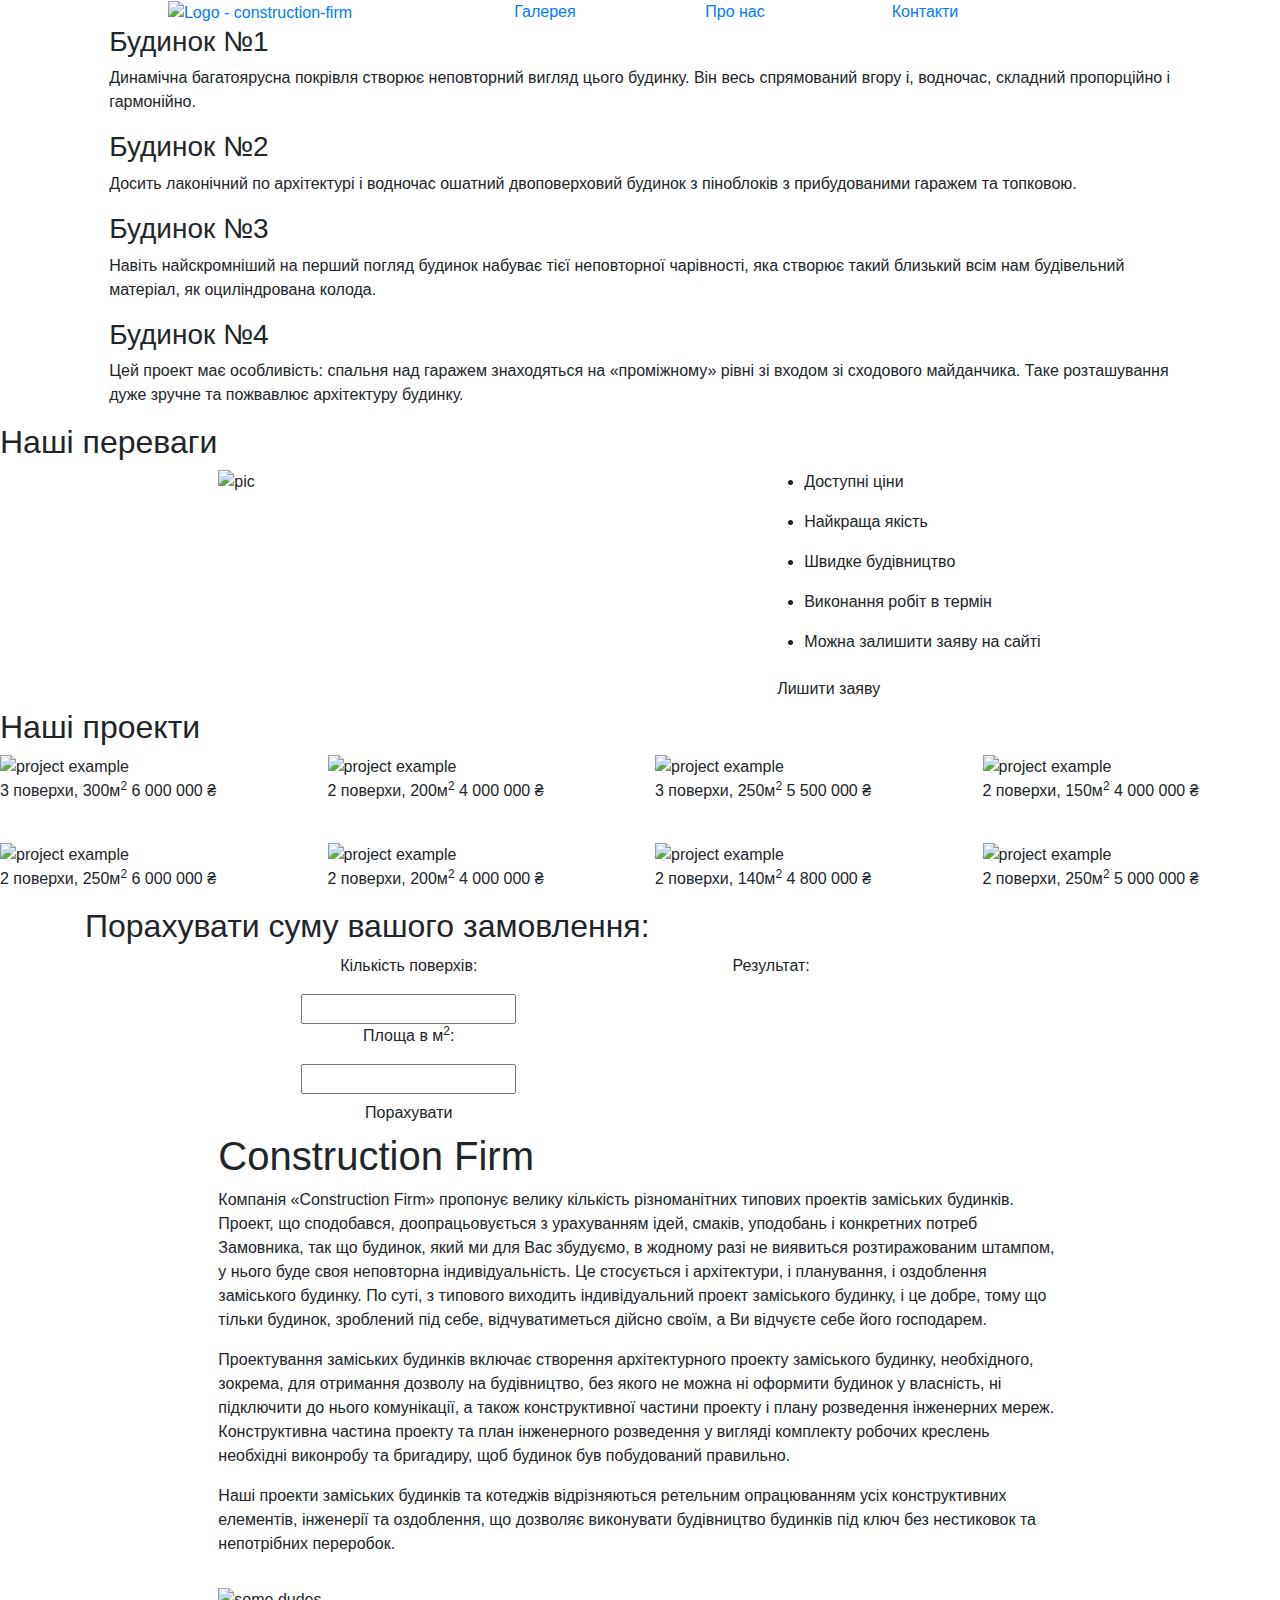
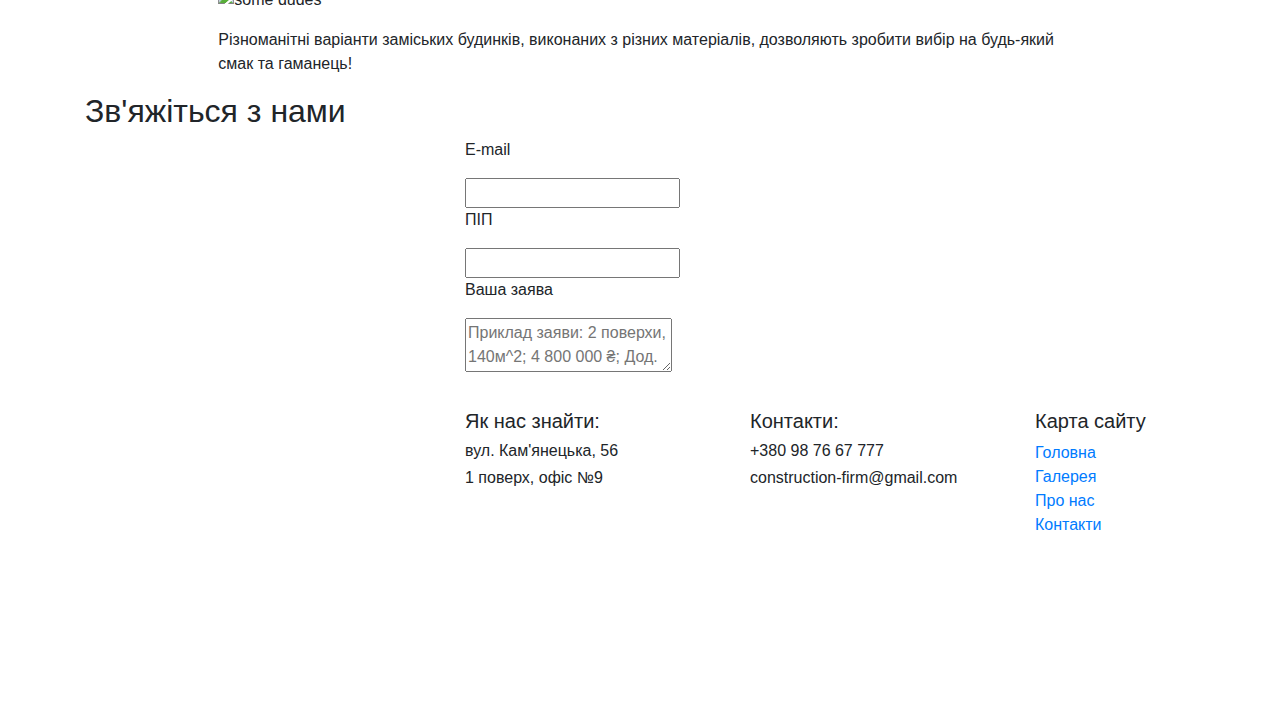
==== index.html @ 976729af "Add files via upload" ====
<!DOCTYPE html>
<html lang="ru">
<head> 
	<meta charset="UTF-8">
	<meta name="viewport" content="width=device-width, initial-scale=1">
	<meta name="description" content="Будівельна фірма «Construction firm» надає будівельні послуги у Києві. Гарантуємо доступні ціни, кращу якість, швидкість будівництва та виконання робіт точно вчасно. Залишіть заявку прямо на сайті!">
  	<meta name="keywords" content="Будівництво Києва, Будівельна фірма, Доступні ціни, Найкраща якість, Швидке будівництво, Виконання робіт точно в строк, можна залишити заявку прямо на сайті">
	<title>Будівельна фірма | Головна</title>
	<link rel="stylesheet" href="https://stackpath.bootstrapcdn.com/bootstrap/4.3.1/css/bootstrap.min.css" integrity="sha384-ggOyR0iXCbMQv3Xipma34MD+dH/1fQ784/j6cY/iJTQUOhcWr7x9JvoRxT2MZw1T" crossorigin="anonymous">
	<link rel="stylesheet" href="css/style.css">
</head>

<body>
	<header>
		<div class="container">
			<div class="row text-center">
					<div class="col-md-4">
						<a class="menu" href="index.html"><img src="img/logo.png" alt="Logo - construction-firm"></a>
					</div>
					<div class="col-md-2">
						<a class="menu" href="#galery">Галерея</a>
					</div>
					<div class="col-md-2">
						<a class="menu" href="#about-us">Про нас</a>
					</div>
					<div class="col-md-2">
						<a class="menu" href="#footer">Контакти</a>
					</div>
			</div>
		</div>
	</header>

	<section id="slider-houses">
		<div class="row">
			<div class="col-md-10 offset-md-1">
				
				<div class="wrap">
				  <div id="arrow-left" class="arrow"></div>
				  
				  <div id="slider">
				    
				    <div class="slide slide1">
				      <div class="slide-content">
				      	<div>					        
				      		<h3>Будинок №1</h3>
				        	<p>Динамічна багатоярусна покрівля створює неповторний вигляд цього будинку. Він весь спрямований вгору і, водночас, складний пропорційно і гармонійно.</p>
				        </div>
				      </div>
				    </div>
				    <div class="slide slide2">
				      <div class="slide-content">
				       <div>					        
				      		<h3>Будинок №2</h3>
				        	<p>Досить лаконічний по архітектурі і водночас ошатний двоповерховий будинок з піноблоків з прибудованими гаражем та топковою.</p>
				        </div>
				      </div>
				    </div>
				    <div class="slide slide3">
				      <div class="slide-content">
				        <div>					        
				      		<h3>Будинок №3</h3>
				        	<p>Навіть найскромніший на перший погляд будинок набуває тієї неповторної чарівності, яка створює такий близький всім нам будівельний матеріал, як оциліндрована колода.</p>
				        </div>
				      </div>
				    </div>
				    <div class="slide slide4">
				      <div class="slide-content">
				        <div>					        
				      		<h3>Будинок №4</h3>
				        	<p>Цей проект має особливість: спальня над гаражем знаходяться на «проміжному» рівні зі входом зі сходового майданчика. Таке розташування дуже зручне та пожвавлює архітектуру будинку.</p>
				        </div>
				      </div>
				    </div>
				  </div>
				  
				  <div id="arrow-right" class="arrow"></div> 
				</div>

			</div>
		</div>
	</section>

	<section id="pros"> 
		<h2>Наші переваги</h2>
		<div class="continer"> 
			<div class="row">
			
				<div class="col-md-5 offset-md-2">
					<div><img class="img-fluid" id="pros-pic" src="img/house.png" alt="pic"></div>
					
				</div>

				<div class="col-md-5">
					
					<ul>
						<li>
							<p>Доступні ціни</p>
						</li>
						<li>
							<p>Найкраща якість</p>
						</li>
						<li>
							<p>Швидке будівництво</p>
						</li>
						<li>
							<p>Виконання робіт в термін</p>
						</li>
						<li>
							<p>Можна залишити заяву на сайті</p>
						</li>
					</ul>

					<a class="btn submit" href="#contacts-section">Лишити заяву</a>

			

				</div>
			</div>
		</div>
	</section>

	<div id="galery" class="continer"> 
		<h2>Наші проекти</h2>
		<div class="row">
			
			<div class="col-md-3">
				<img class="img-fluid" src="img/model1.jpg" alt="project example">
				<p class="overlay">3 поверхи, 300м<sup>2</sup>  6 000 000 ₴</p>
			</div>
			<div class="col-md-3">
				<img class="img-fluid" src="img/model2.jpg" alt="project example">
				<p class="overlay">2 поверхи, 200м<sup>2</sup> 4 000 000 ₴</p>
			</div>
			<div class="col-md-3">
				<img class="img-fluid" src="img/model3.jpg" alt="project example">
				<p class="overlay">3 поверхи, 250м<sup>2</sup> 5 500 000 ₴</p>
			</div>
			<div class="col-md-3">
				<img class="img-fluid" src="img/model4.jpg" alt="project example">
				<p class="overlay">2 поверхи, 150м<sup>2</sup> 4 000 000 ₴</p>
			</div>
		</div><br>
		<div class="row">
			<div class="col-md-3">
				<img class="img-fluid" src="img/model5.jpg" alt="project example">
				<p class="overlay">2 поверхи, 250м<sup>2</sup> 6 000 000 ₴</p>
			</div>
			<div class="col-md-3">
				<img class="img-fluid" src="img/model6.jpg" alt="project example">
				<p class="overlay">2 поверхи, 200м<sup>2</sup> 4 000 000 ₴</p>
			</div>
			<div class="col-md-3">
				<img class="img-fluid" src="img/model7.jpg" alt="project example">
				<p class="overlay">2 поверхи, 140м<sup>2</sup> 4 800 000 ₴</p>
			</div>
			<div class="col-md-3">
				<img class="img-fluid" src="img/model8.jpg" alt="project example">
				<p class="overlay">2 поверхи, 250м<sup>2</sup> 5 000 000 ₴</p>
			</div>
		</div>
	</div>

	<section id="count-bar">
		<div class="container">
			<h2>Порахувати суму вашого замовлення: </h2>
			<div class="row no-gutters">
				<div class="col-md-7">
					<div class="text-center">
						<div class="bar">
							<p>Кількість поверхів: </p>
							<input id="floors" type="number"/>
						</div>
						<div class="bar">
							<p>Площа в м<sup>2</sup>:</p>
							<input id="area" type="number"/><br>
						</div>
						<div class="text-center bar">
							<button id="count" class="btn submit">Порахувати</button>
						</div>
					</div>
				</div>
				<div class="col-md-3">
									
					<div class="bar output">
						<p>Результат:</p>
						<h1 id="output"></h1>
					</div>
				</div>
			</div>
		</div>
	</section>

	<article id="about-us" class="row">
		<div class="col-md-8 offset-md-2 col-10 offset-1">
			<h1>Construction Firm</h1>
			<p>Компанія «Construction Firm» пропонує велику кількість різноманітних типових проектів заміських будинків. Проект, що сподобався, доопрацьовується з урахуванням ідей, смаків, уподобань і конкретних потреб Замовника, так що будинок, який ми для Вас збудуємо, в жодному разі не виявиться розтиражованим штампом, у нього буде своя неповторна індивідуальність. Це стосується і архітектури, і планування, і оздоблення заміського будинку. По суті, з типового виходить індивідуальний проект заміського будинку, і це добре, тому що тільки будинок, зроблений під себе, відчуватиметься дійсно своїм, а Ви відчуєте себе його господарем. </p>
			<p>Проектування заміських будинків включає створення архітектурного проекту заміського будинку, необхідного, зокрема, для отримання дозволу на будівництво, без якого не можна ні оформити будинок у власність, ні підключити до нього комунікації, а також конструктивної частини проекту і плану розведення інженерних мереж. Конструктивна частина проекту та план інженерного розведення у вигляді комплекту робочих креслень необхідні виконробу та бригадиру, щоб будинок був побудований правильно. </p>
			<p>Наші проекти заміських будинків та котеджів відрізняються ретельним опрацюванням усіх конструктивних елементів, інженерії та оздоблення, що дозволяє виконувати будівництво будинків під ключ без нестиковок та непотрібних переробок. </p>
			<img class="img-fluid my-3" src="img/dudes.jpg" alt="some dudes">
			<p>Різноманітні варіанти заміських будинків, виконаних з різних матеріалів, дозволяють зробити вибір на будь-який смак та гаманець!</p>
		</div>
	</article>

	<section id="contacts-section" >
		<div class="container"> 
			<h2>Зв'яжіться з нами</h2>
			<div class="row"> 

				<div class="col-md-4 col-12 offset-lg-4">

					<form action="thanks.html" method="POST">
					  <p>E-mail</p>
					  <input name="email" type="text" />
					  <br />  <p>ПІП</p>
					  <input name="name" type="text" />
					  <br /> <p>Ваша заява</p>
					  <textarea name="message" placeholder="Приклад заяви: 2 поверхи, 140м^2; 4 800 000 ₴; Дод. бажання" ></textarea>
					  <br />
					  <button type="submit" value="Лишити заяву" class="btn submit mt-3" />
					 </form>
					
				</div>
				
			</div>
		</div>
	</section>

	<footer id="footer">
		<div class="container">
			<div class="row">
				<div class="col-sm-4">
					<iframe title="map" src="https://www.google.com/maps/embed?pb=!1m14!1m12!1m3!1d1673.215267161847!2d49.28879839785484!3d53.53156431086104!2m3!1f0!2f0!3f0!3m2!1i1024!2i768!4f13.1!5e0!3m2!1sru!2sru!4v1538807058825" width="300" height="300" style="border:0" allowfullscreen></iframe>
				</div>

				<div class="col-sm-3 ">
					<h5>Як нас знайти:</h5>
					<h6>вул. Кам'янецька, 56</h6>
					<h6>1 поверх, офіс №9</h6><br> 

				</div>
				<div class="col-sm-3">
					<h5>Контакти:</h5>
					<h6>+380 98 76 67 777</h6>
					<h6>construction-firm@gmail.com</h6>
				</div>
				<div class="col-sm-2">
					<h5>Карта сайту</h5>
					<a class="site-map"	href="index.html">Головна</a><br>
					<a class="site-map"	href="#galery">Галерея</a><br>
					<a class="site-map"	href="#about-us">Про нас</a><br>
					<a class="site-map"	href="#footer">Контакти</a>
					
				</div>
			</div>
		</div>

	</footer>	

	<script src="https://stackpath.bootstrapcdn.com/bootstrap/4.3.1/js/bootstrap.min.js" integrity="sha384-JjSmVgyd0p3pXB1rRibZUAYoIIy6OrQ6VrjIEaFf/nJGzIxFDsf4x0xIM+B07jRM" crossorigin="anonymous"></script>
	<script src="js/script.js"></script>
	<script src="https://code.jquery.com/jquery-3.3.1.slim.min.js" integrity="sha384-q8i/X+965DzO0rT7abK41JStQIAqVgRVzpbzo5smXKp4YfRvH+8abtTE1Pi6jizo" crossorigin="anonymous"></script>
	<script src="https://cdnjs.cloudflare.com/ajax/libs/popper.js/1.14.7/umd/popper.min.js" integrity="sha384-UO2eT0CpHqdSJQ6hJty5KVphtPhzWj9WO1clHTMGa3JDZwrnQq4sF86dIHNDz0W1" crossorigin="anonymous"></script>

</body>
</html>
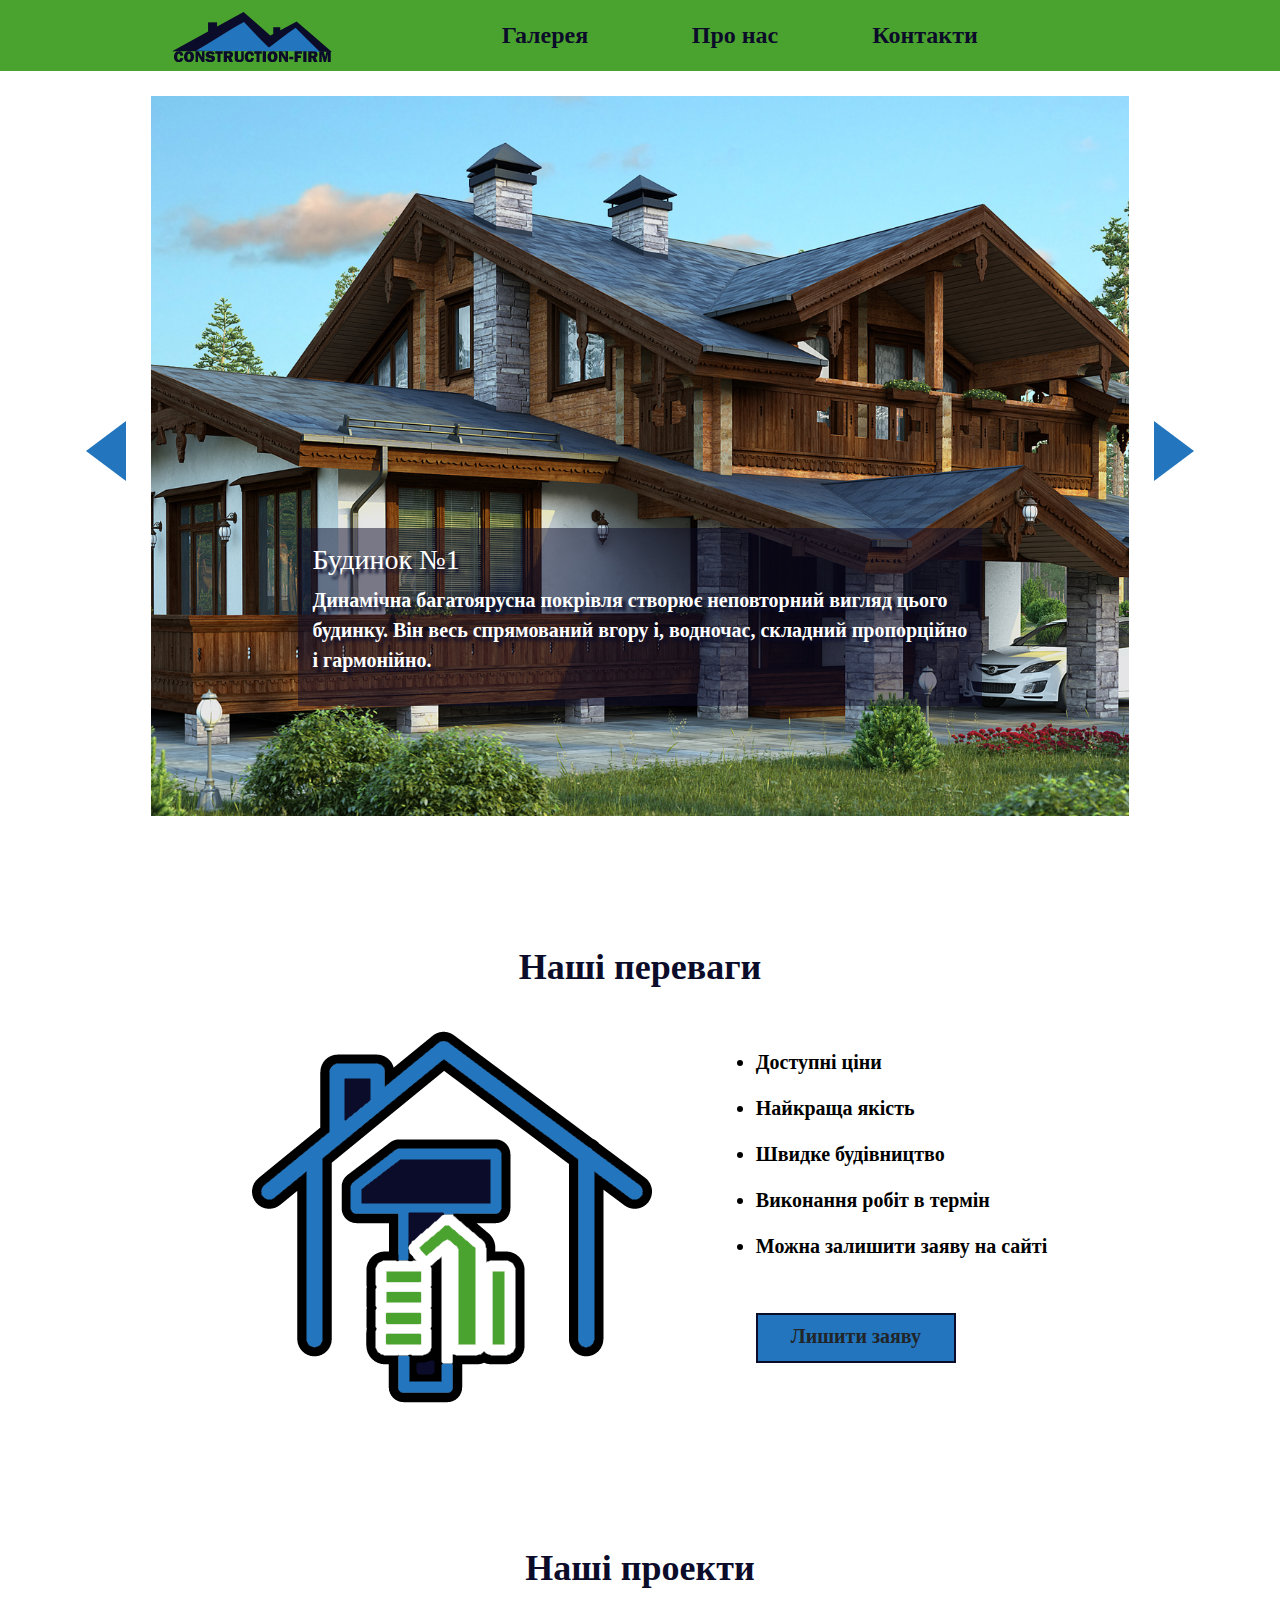
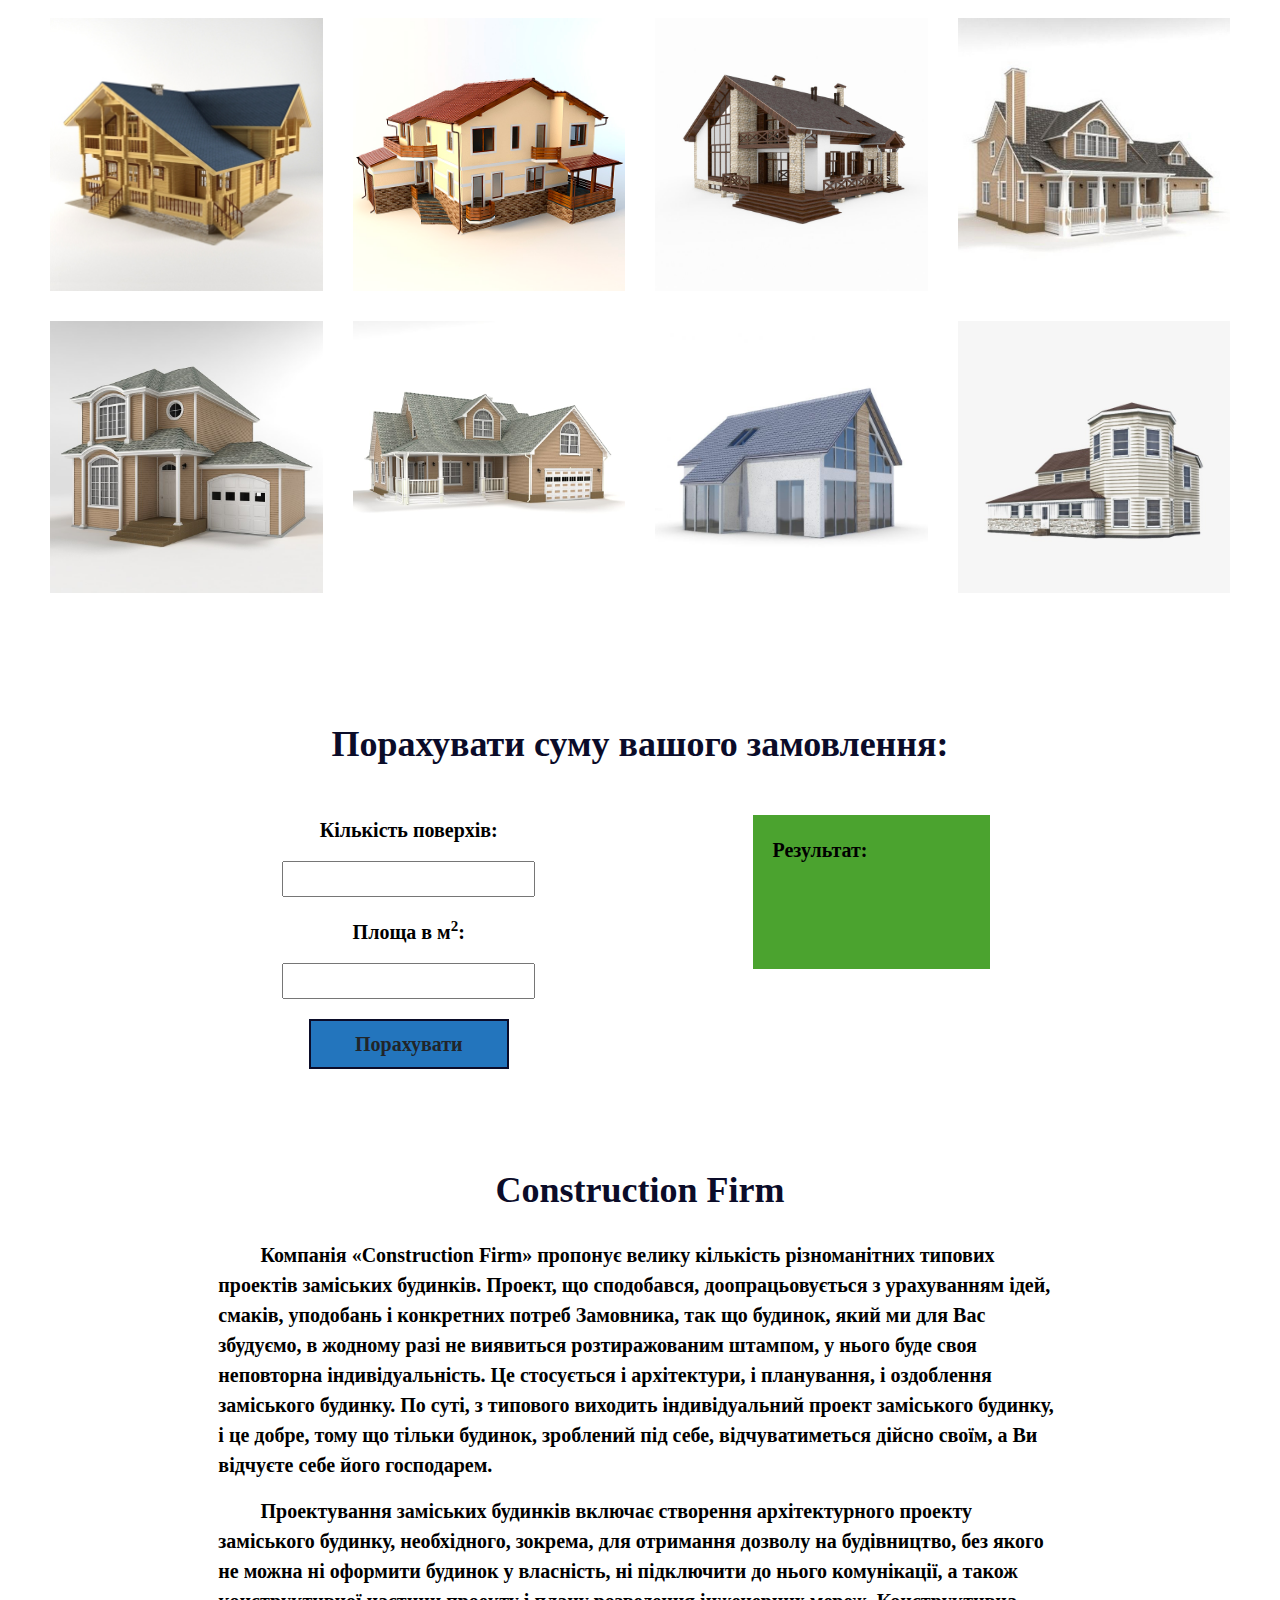
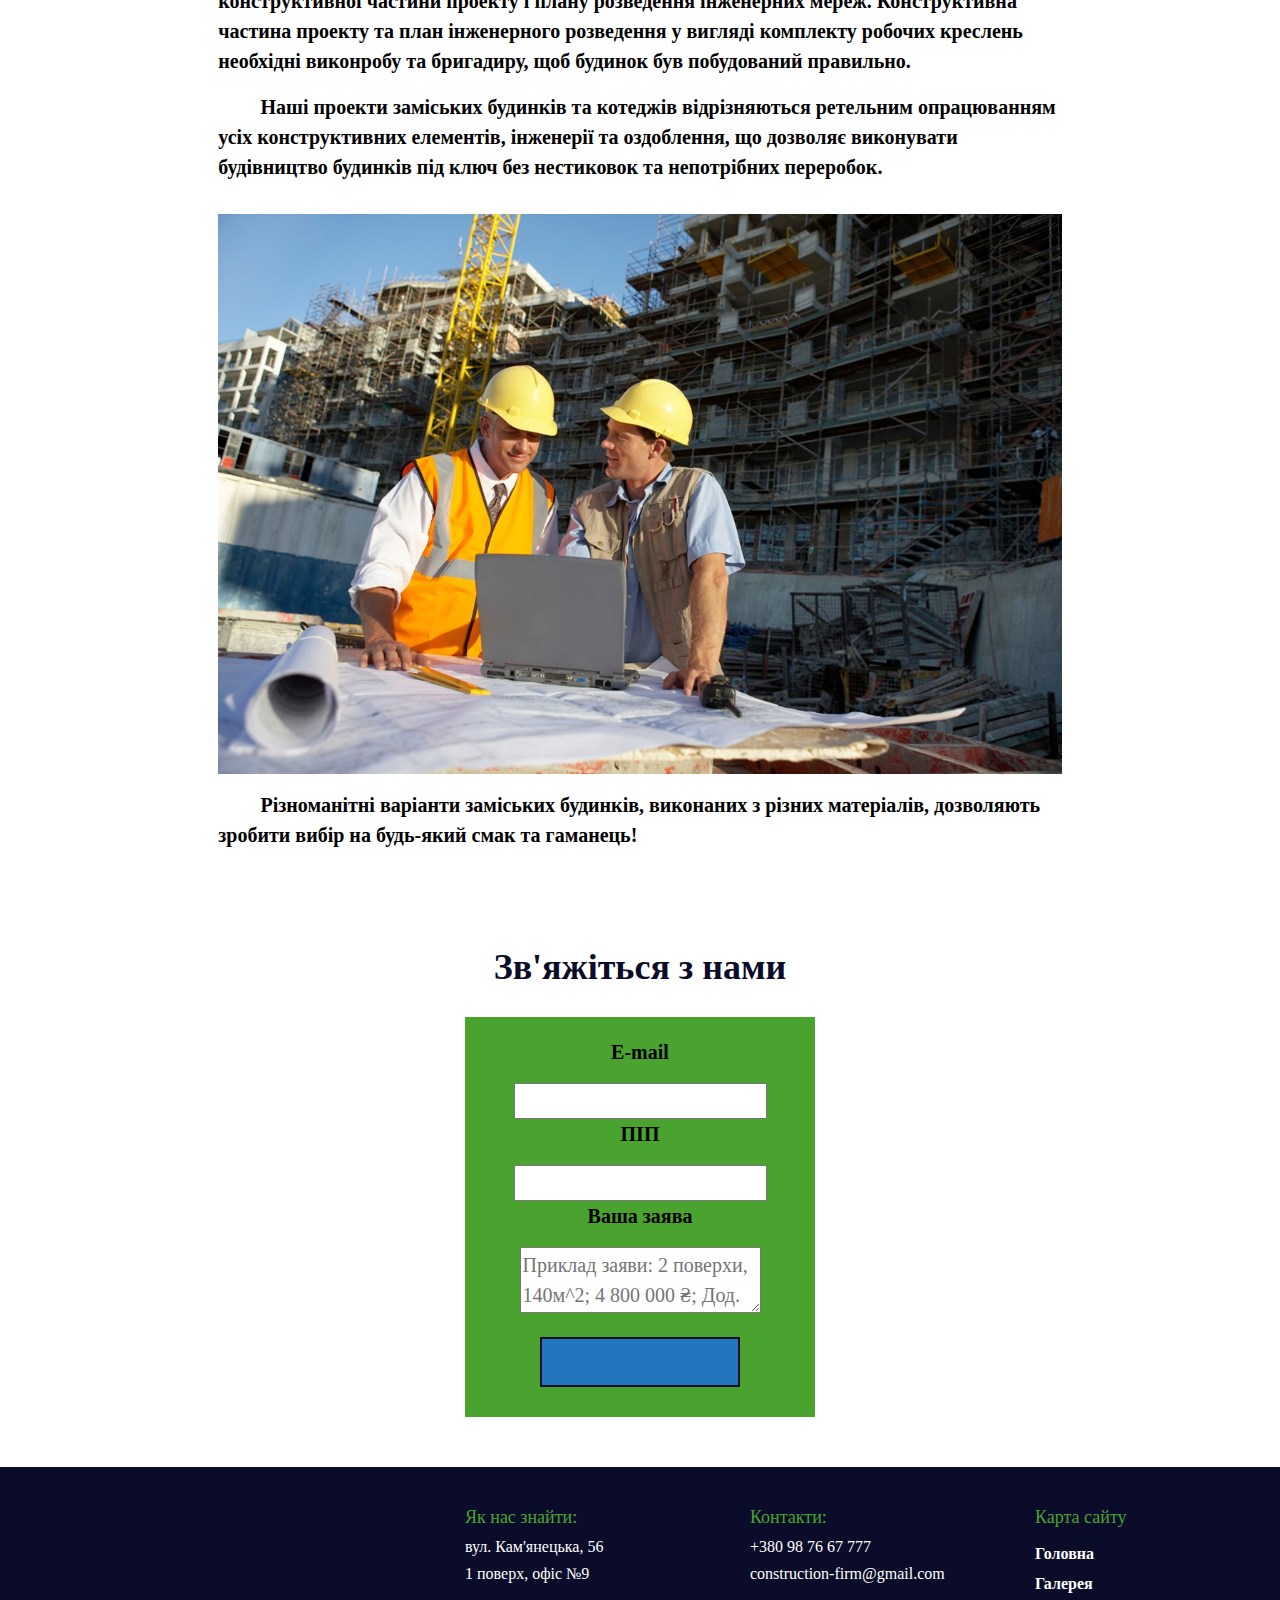
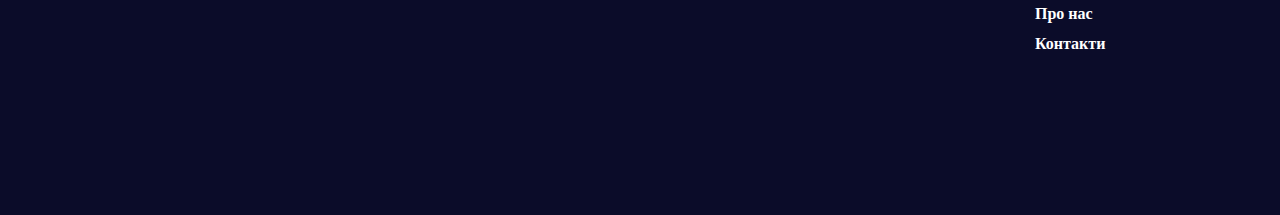
==== commit 82c68c63: "Add files via upload" ====
--- a/index.html
+++ b/index.html
@@ -208,7 +208,7 @@
 
 				<div class="col-md-4 col-12 offset-lg-4">
 
-					<form action="thanks.html" method="POST">
+					<form action="mail.php" method="POST">
 					  <p>E-mail</p>
 					  <input name="email" type="text" />
 					  <br />  <p>ПІП</p>
--- a/css/style.css
+++ b/css/style.css
@@ -0,0 +1,221 @@
+/* General things */
+header{
+	background-color: #4ba32f;
+	line-height: 70px;
+}
+a{
+	color: #0b0c29;
+	font-family: Segoe UI;
+	font-size: 24px;
+	font-weight: bold;
+}
+h1, h2{
+	text-align: center;
+	color: #0b0c29;
+	font-family: Segoe UI;
+	font-size: 36px;
+	font-weight: bold;
+	padding-bottom: 20px;
+	padding-top: 30px;
+}
+
+body{
+	color: #000000;
+	font-family: Trebuchet MS;
+	font-size: 20px;
+	font-weight: bold;
+	overflow-x: hidden;
+}
+h5{
+	color: #4BA32F;
+	font-family: Segoe UI;
+	font-size: 18px;
+}
+.site-map, h6{
+	color: #fff;
+	font-family: Trebuchet MS;
+	font-size: 16px;
+}
+footer{
+	background-color: #0b0c29;
+	padding-top: 40px;
+}
+section{
+	padding: 50px;
+}
+article {
+	margin: 0 15%; 
+}
+article p {
+	text-indent: 5%;
+}
+/* Main page */
+
+#contacts-section{
+	text-align: center;
+}
+ul{
+	padding-top: 30px;
+	padding-left: 0px;
+	padding-bottom: 20px;
+}
+
+#pros-pic{
+	text-align: right;
+}
+
+
+form{
+	background-color: #4ba32f;
+	text-align: center;
+	height: 400px;
+	padding: 20px;
+}
+.submit {
+	height: 50px;
+	width: 200px;
+	background-color: #2375bd;
+	border: solid 2px #0b0c29;
+	border-radius: 0;
+}
+.submit:hover{
+	-webkit-box-shadow: 5px 5px 5px 3px rgba(0,0,0,0.75);
+	-moz-box-shadow: 5px 5px 5px 3px rgba(0,0,0,0.75);
+	box-shadow: 5px 5px 5px 3px rgba(0,0,0,0.75);
+	cursor: pointer;
+}
+.btn {
+	font-size: 20px;
+	font-weight: bold;
+	font-family: Trebuchet MS;
+}
+.btn:hover{
+	-webkit-box-shadow: 5px 5px 5px 3px rgba(0,0,0,0.75);
+	-moz-box-shadow: 5px 5px 5px 3px rgba(0,0,0,0.75);
+	box-shadow: 5px 5px 5px 3px rgba(0,0,0,0.75);
+	cursor: pointer;
+}
+img#galery{
+	height: 200px;
+	width: 200px;
+	display: inline;
+	position: relative;
+}
+#galery{
+	margin: 50px;
+}
+.overlay{
+	opacity: 0;
+	position: absolute;
+	top: 0;
+	left: 16px;
+	width: 90%;
+	height: 100%;
+	background-color: rgba(11, 12, 41, 0.7);
+	text-align: center;
+	display: -webkit-flex;
+	display: -moz-flex;
+	display: flex;
+	justify-content: center;
+	align-items: center;
+	-webkit-justify-content: center;
+	-webkit-align-items: center; 
+	color: #fff;
+}
+.overlay:hover{
+	opacity: 1;
+}
+p.overlay{
+	white-space: pre;
+}
+
+.bar{
+	margin: 20px;
+}
+
+.output{
+	background-color: #4ba32f;
+	padding: 20px 20px 30px 20px;
+}
+
+/*slider*/
+body, #slider, .wrap, .slide-content {
+  margin: 0;
+  padding: 0;
+  height: 80vh;
+  width: 100%;
+}
+
+.wrap {
+  position: relative;
+}
+.slide-content > div {
+	position: relative;
+	top: 60%;
+	background: rgba(11, 12, 42, 0.5);
+	margin: 0 15%;
+	padding: 15px;
+	color: #fff !important;
+	text-shadow: 4px 4px 3px rgba(11, 12, 42, 1);
+}
+.slide {
+  background-size: cover;
+  background-position: center;
+  background-repeat: no-repeat;
+  height:100%;
+  width:100%;
+}
+.slide1 {
+  display: block;
+  background-image:url(../img/brown-house.jpg);
+}
+.slide2 {
+  display: none;
+  background-image:url(../img/grey-house.jpg);}
+.slide3 {
+  display: none;
+  background-image:url(../img/orange-house.jpg);
+}
+.slide4 {
+  display: none;
+  background-image:url(../img/yellow-house.jpg);
+}
+.arrow {
+  position: absolute;
+  top: 50%;
+  margin-top: -35px;
+  width:0;
+  height: 0;
+  border-style: solid;
+}
+#arrow-left {
+  border-width: 30px 40px 30px 0;
+  border-color: transparent #2375bd transparent transparent;
+  left: -100px;
+  margin-left: 35px;
+}
+#arrow-left:hover{
+	cursor: pointer;
+}
+#arrow-right {
+  border-width: 30px 0px 30px 40px;
+  border-color: transparent transparent transparent #2375bd;
+  margin-right: 35px;
+  right: -100px;
+}
+#arrow-right:hover{
+	cursor: pointer;
+}
+#slider-houses{
+	padding-top:25px;
+}
+
+@media (max-width: 720px) {
+	body {
+		text-align: center;
+	}
+	.slide-content > div{
+		top: 20%;
+
+	}
+}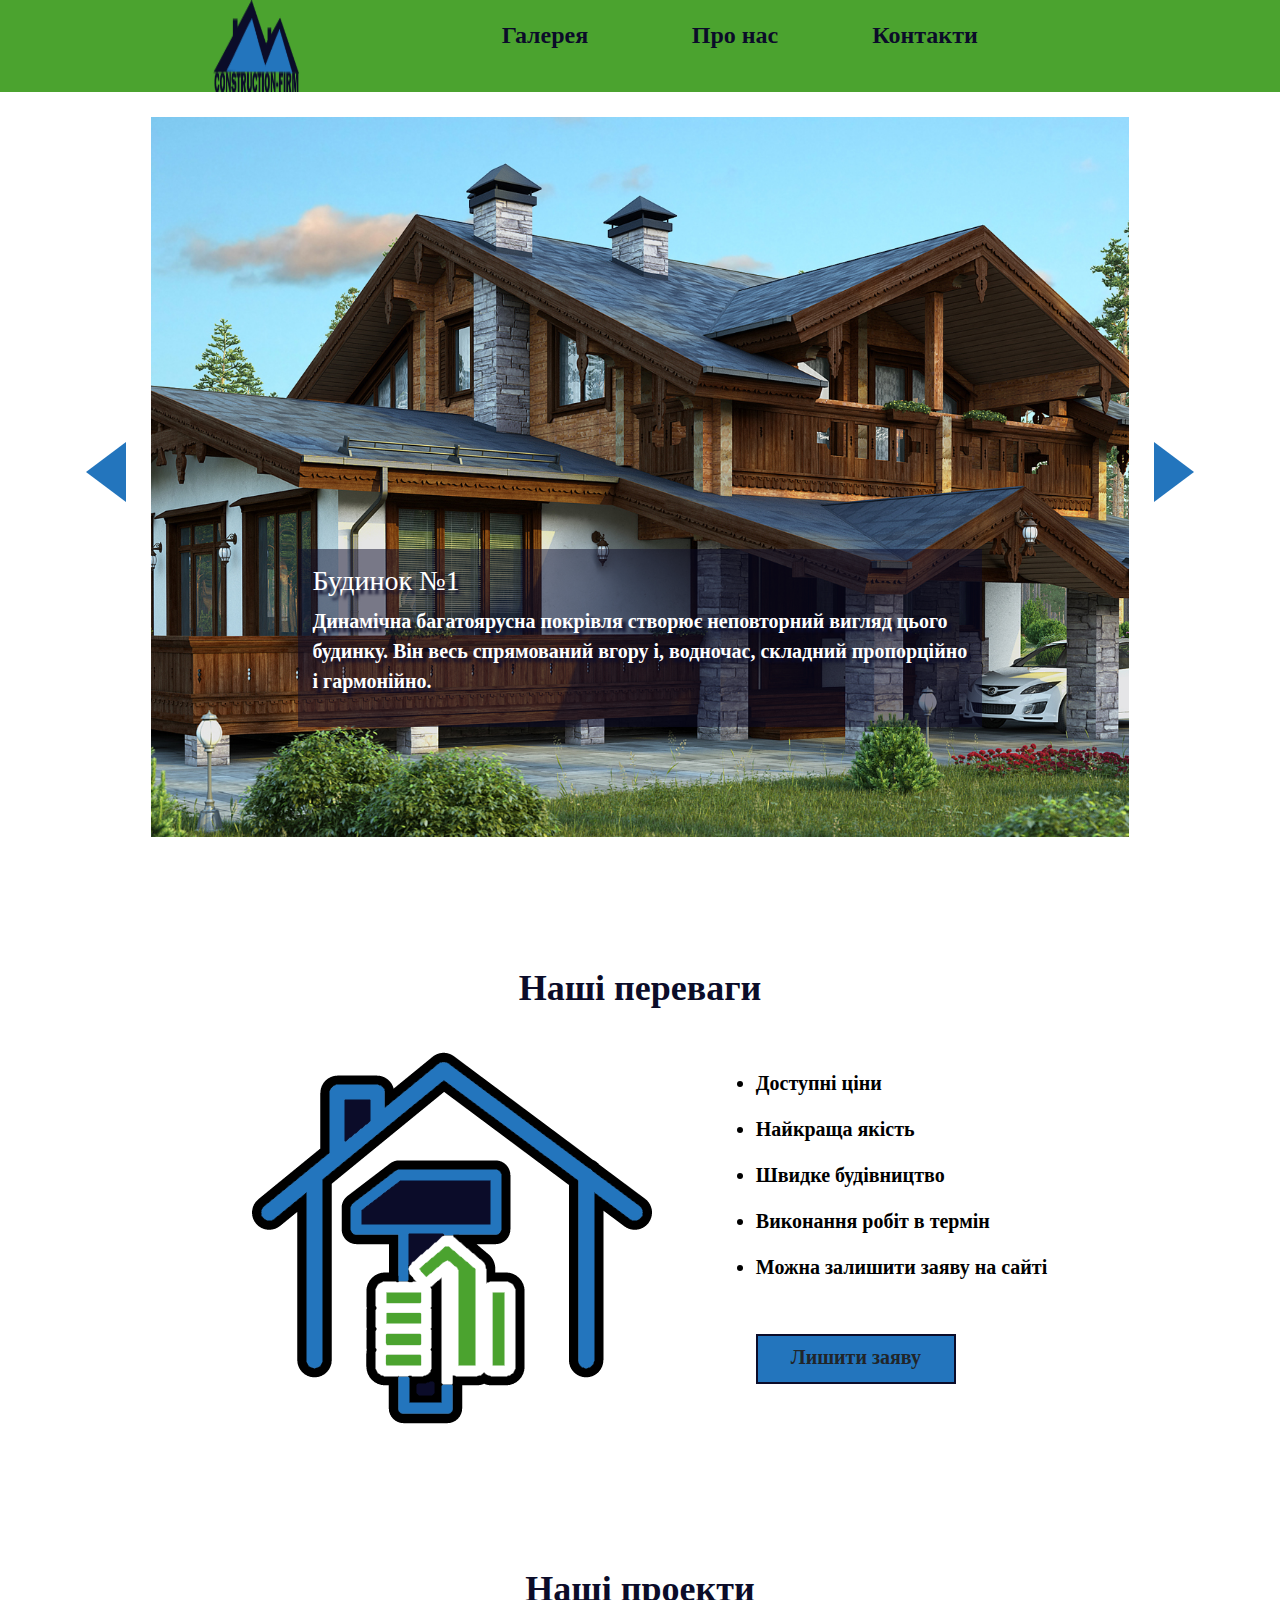
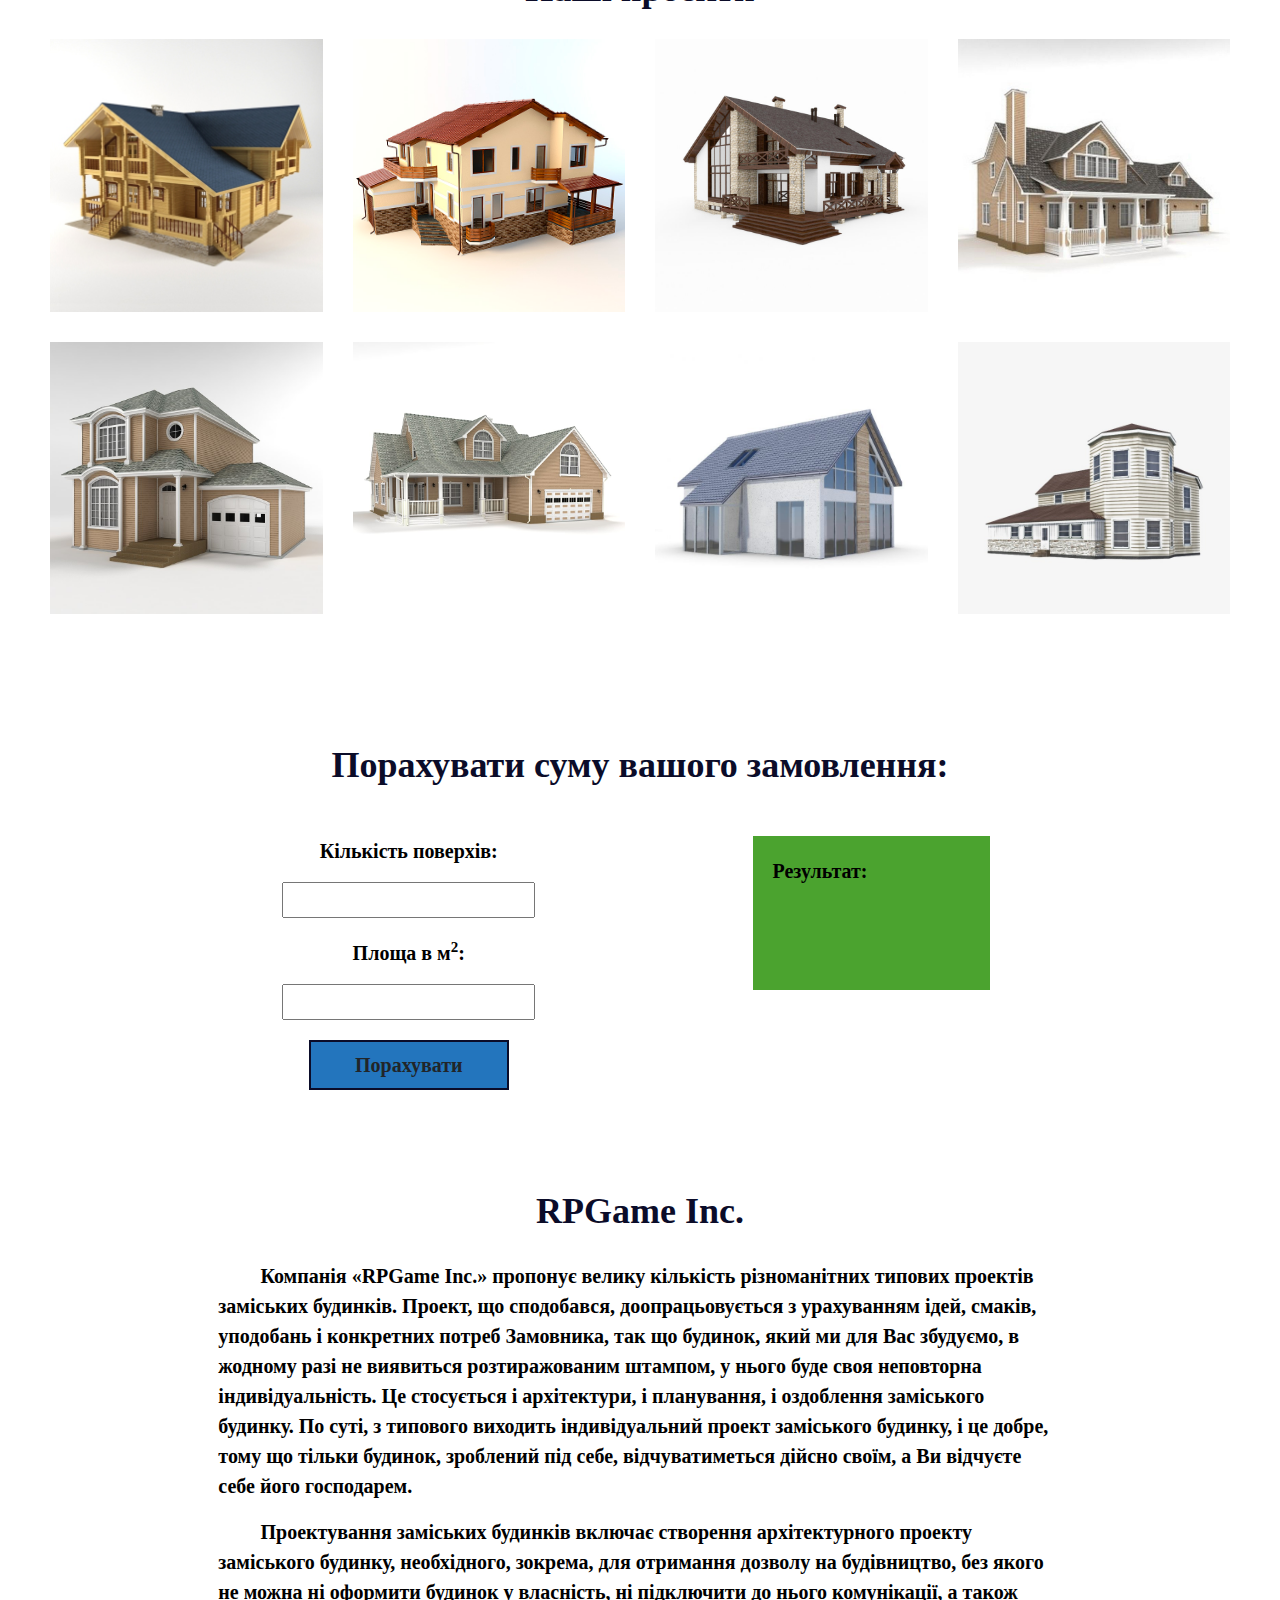
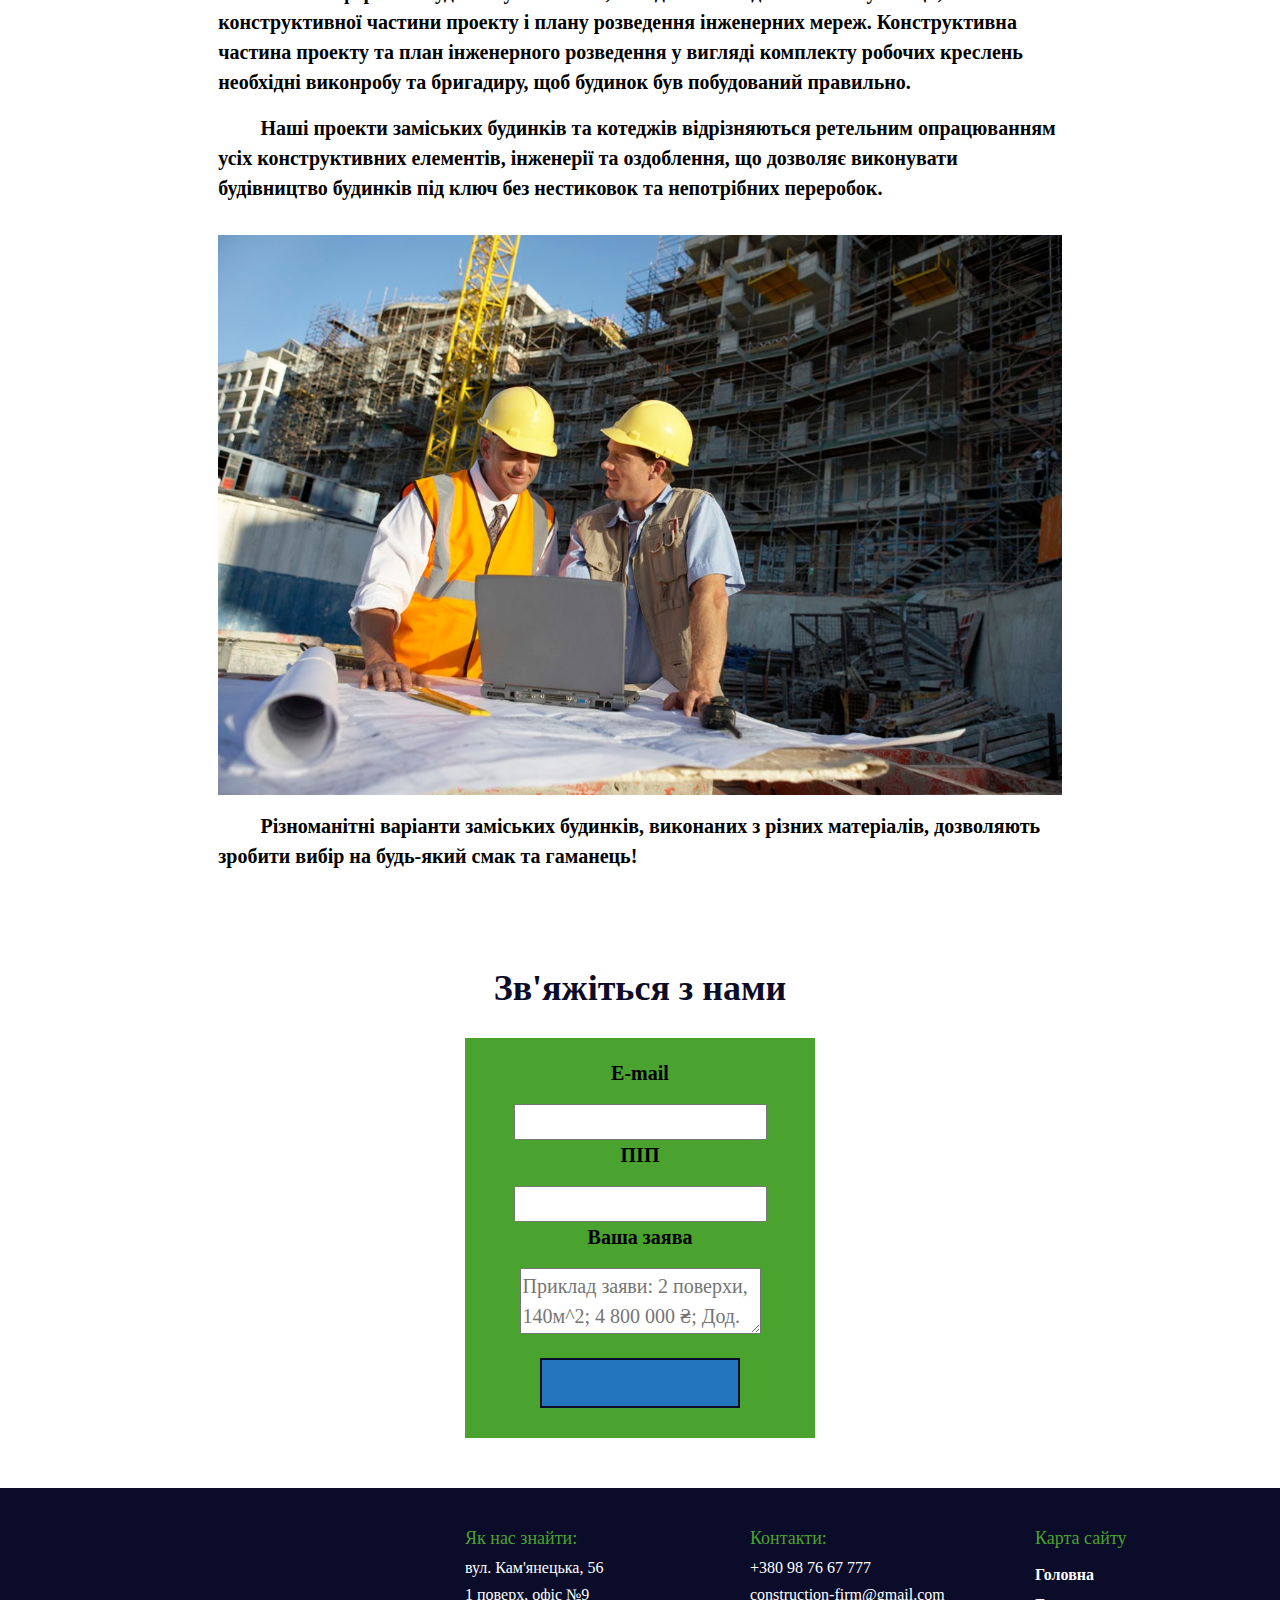
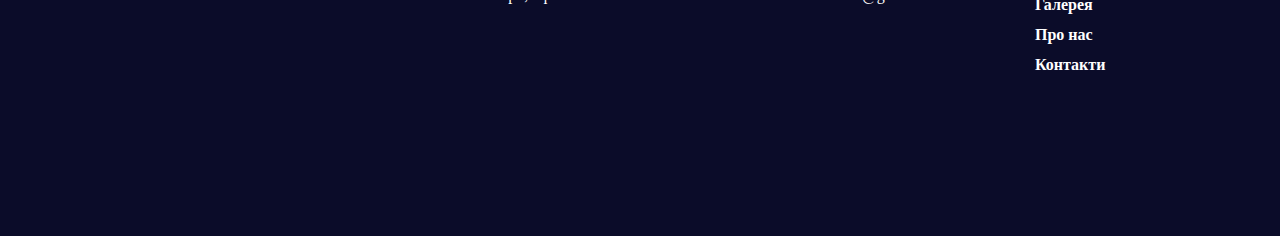
==== commit d2a691f2: "Add files via upload" ====
--- a/index.html
+++ b/index.html
@@ -3,7 +3,7 @@
 <head> 
 	<meta charset="UTF-8">
 	<meta name="viewport" content="width=device-width, initial-scale=1">
-	<meta name="description" content="Будівельна фірма «Construction firm» надає будівельні послуги у Києві. Гарантуємо доступні ціни, кращу якість, швидкість будівництва та виконання робіт точно вчасно. Залишіть заявку прямо на сайті!">
+	<meta name="description" content="Будівельна фірма «RPGame Inc.» надає будівельні послуги у Києві. Гарантуємо доступні ціни, кращу якість, швидкість будівництва та виконання робіт точно вчасно. Залишіть заявку прямо на сайті!">
   	<meta name="keywords" content="Будівництво Києва, Будівельна фірма, Доступні ціни, Найкраща якість, Швидке будівництво, Виконання робіт точно в строк, можна залишити заявку прямо на сайті">
 	<title>Будівельна фірма | Головна</title>
 	<link rel="stylesheet" href="https://stackpath.bootstrapcdn.com/bootstrap/4.3.1/css/bootstrap.min.css" integrity="sha384-ggOyR0iXCbMQv3Xipma34MD+dH/1fQ784/j6cY/iJTQUOhcWr7x9JvoRxT2MZw1T" crossorigin="anonymous">
@@ -15,7 +15,7 @@
 		<div class="container">
 			<div class="row text-center">
 					<div class="col-md-4">
-						<a class="menu" href="index.html"><img src="img/logo.png" alt="Logo - construction-firm"></a>
+						<a class="menu" href="index.html"><img src="img/logo.png" width="107" height="92" alt="Logo - construction-firm"></a>
 					</div>
 					<div class="col-md-2">
 						<a class="menu" href="#galery">Галерея</a>
@@ -192,8 +192,8 @@
 
 	<article id="about-us" class="row">
 		<div class="col-md-8 offset-md-2 col-10 offset-1">
-			<h1>Construction Firm</h1>
-			<p>Компанія «Construction Firm» пропонує велику кількість різноманітних типових проектів заміських будинків. Проект, що сподобався, доопрацьовується з урахуванням ідей, смаків, уподобань і конкретних потреб Замовника, так що будинок, який ми для Вас збудуємо, в жодному разі не виявиться розтиражованим штампом, у нього буде своя неповторна індивідуальність. Це стосується і архітектури, і планування, і оздоблення заміського будинку. По суті, з типового виходить індивідуальний проект заміського будинку, і це добре, тому що тільки будинок, зроблений під себе, відчуватиметься дійсно своїм, а Ви відчуєте себе його господарем. </p>
+			<h1>RPGame Inc.</h1>
+			<p>Компанія «RPGame Inc.» пропонує велику кількість різноманітних типових проектів заміських будинків. Проект, що сподобався, доопрацьовується з урахуванням ідей, смаків, уподобань і конкретних потреб Замовника, так що будинок, який ми для Вас збудуємо, в жодному разі не виявиться розтиражованим штампом, у нього буде своя неповторна індивідуальність. Це стосується і архітектури, і планування, і оздоблення заміського будинку. По суті, з типового виходить індивідуальний проект заміського будинку, і це добре, тому що тільки будинок, зроблений під себе, відчуватиметься дійсно своїм, а Ви відчуєте себе його господарем. </p>
 			<p>Проектування заміських будинків включає створення архітектурного проекту заміського будинку, необхідного, зокрема, для отримання дозволу на будівництво, без якого не можна ні оформити будинок у власність, ні підключити до нього комунікації, а також конструктивної частини проекту і плану розведення інженерних мереж. Конструктивна частина проекту та план інженерного розведення у вигляді комплекту робочих креслень необхідні виконробу та бригадиру, щоб будинок був побудований правильно. </p>
 			<p>Наші проекти заміських будинків та котеджів відрізняються ретельним опрацюванням усіх конструктивних елементів, інженерії та оздоблення, що дозволяє виконувати будівництво будинків під ключ без нестиковок та непотрібних переробок. </p>
 			<img class="img-fluid my-3" src="img/dudes.jpg" alt="some dudes">
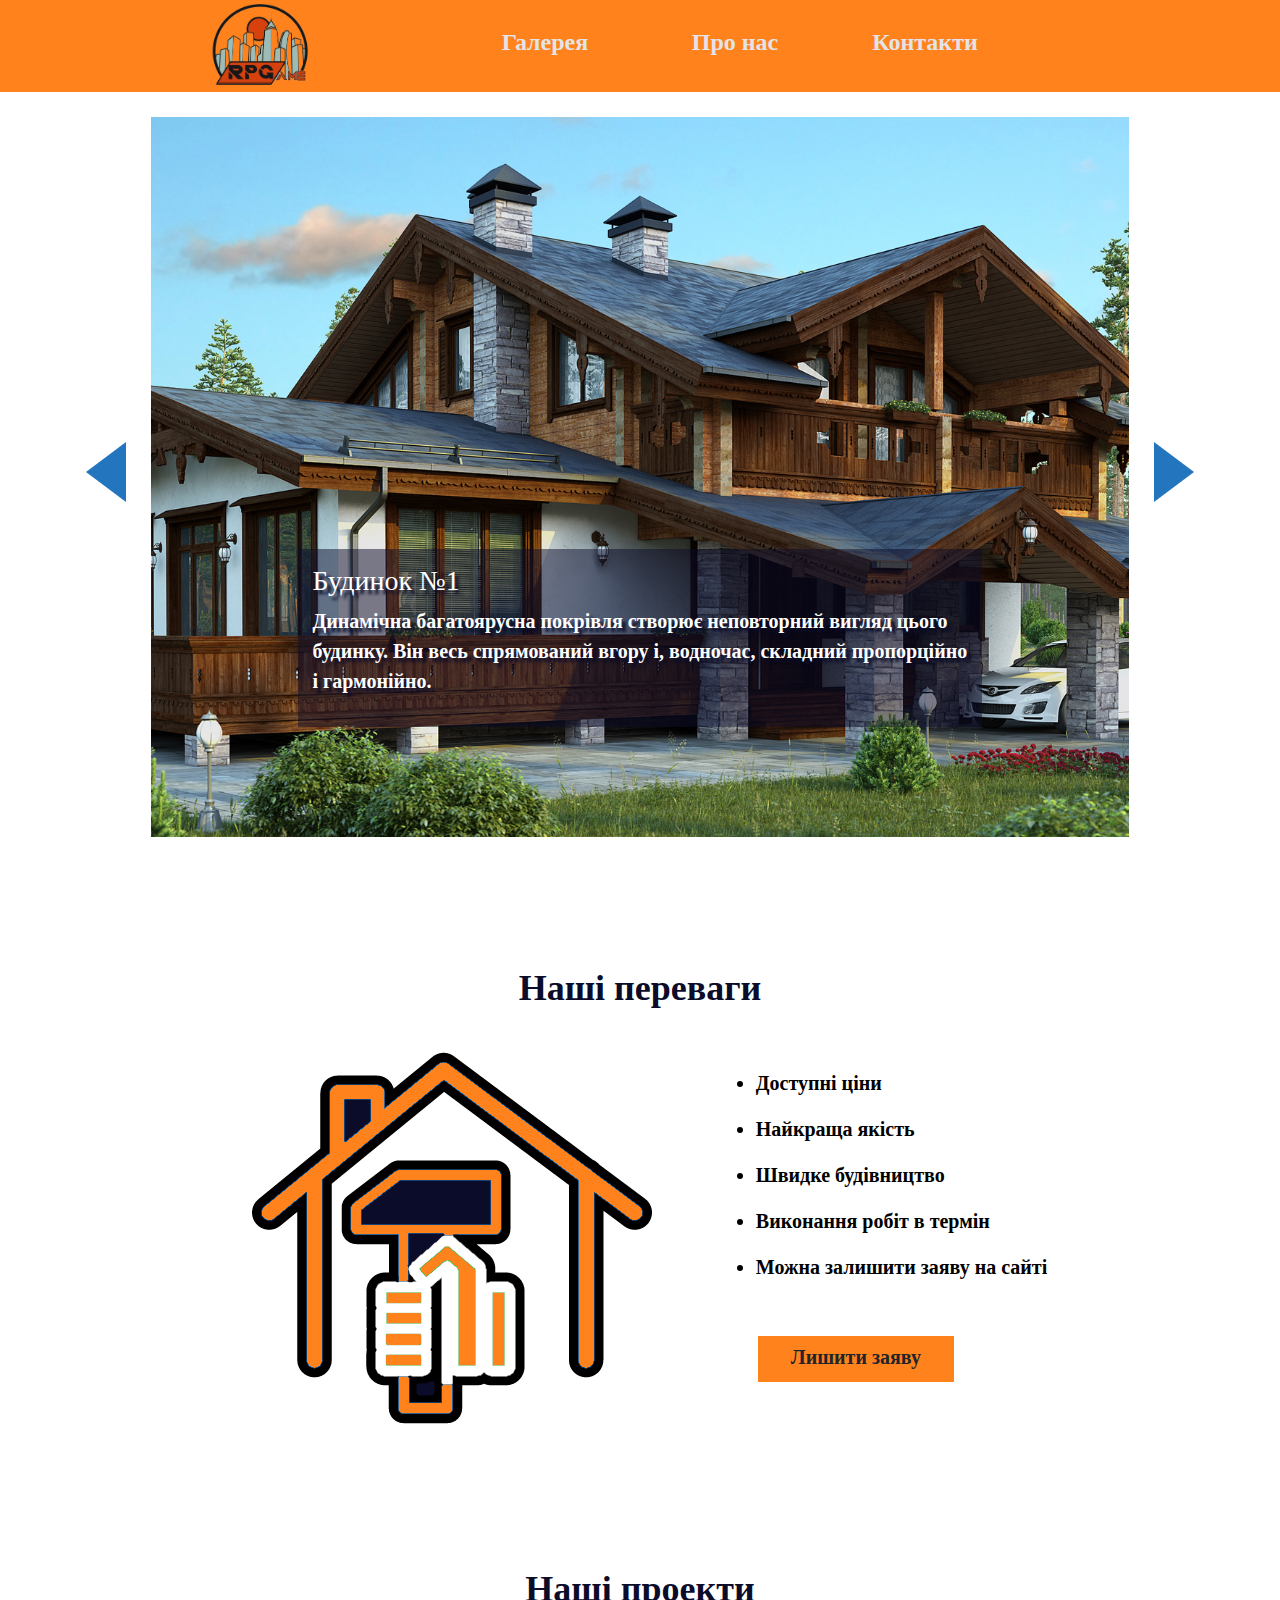
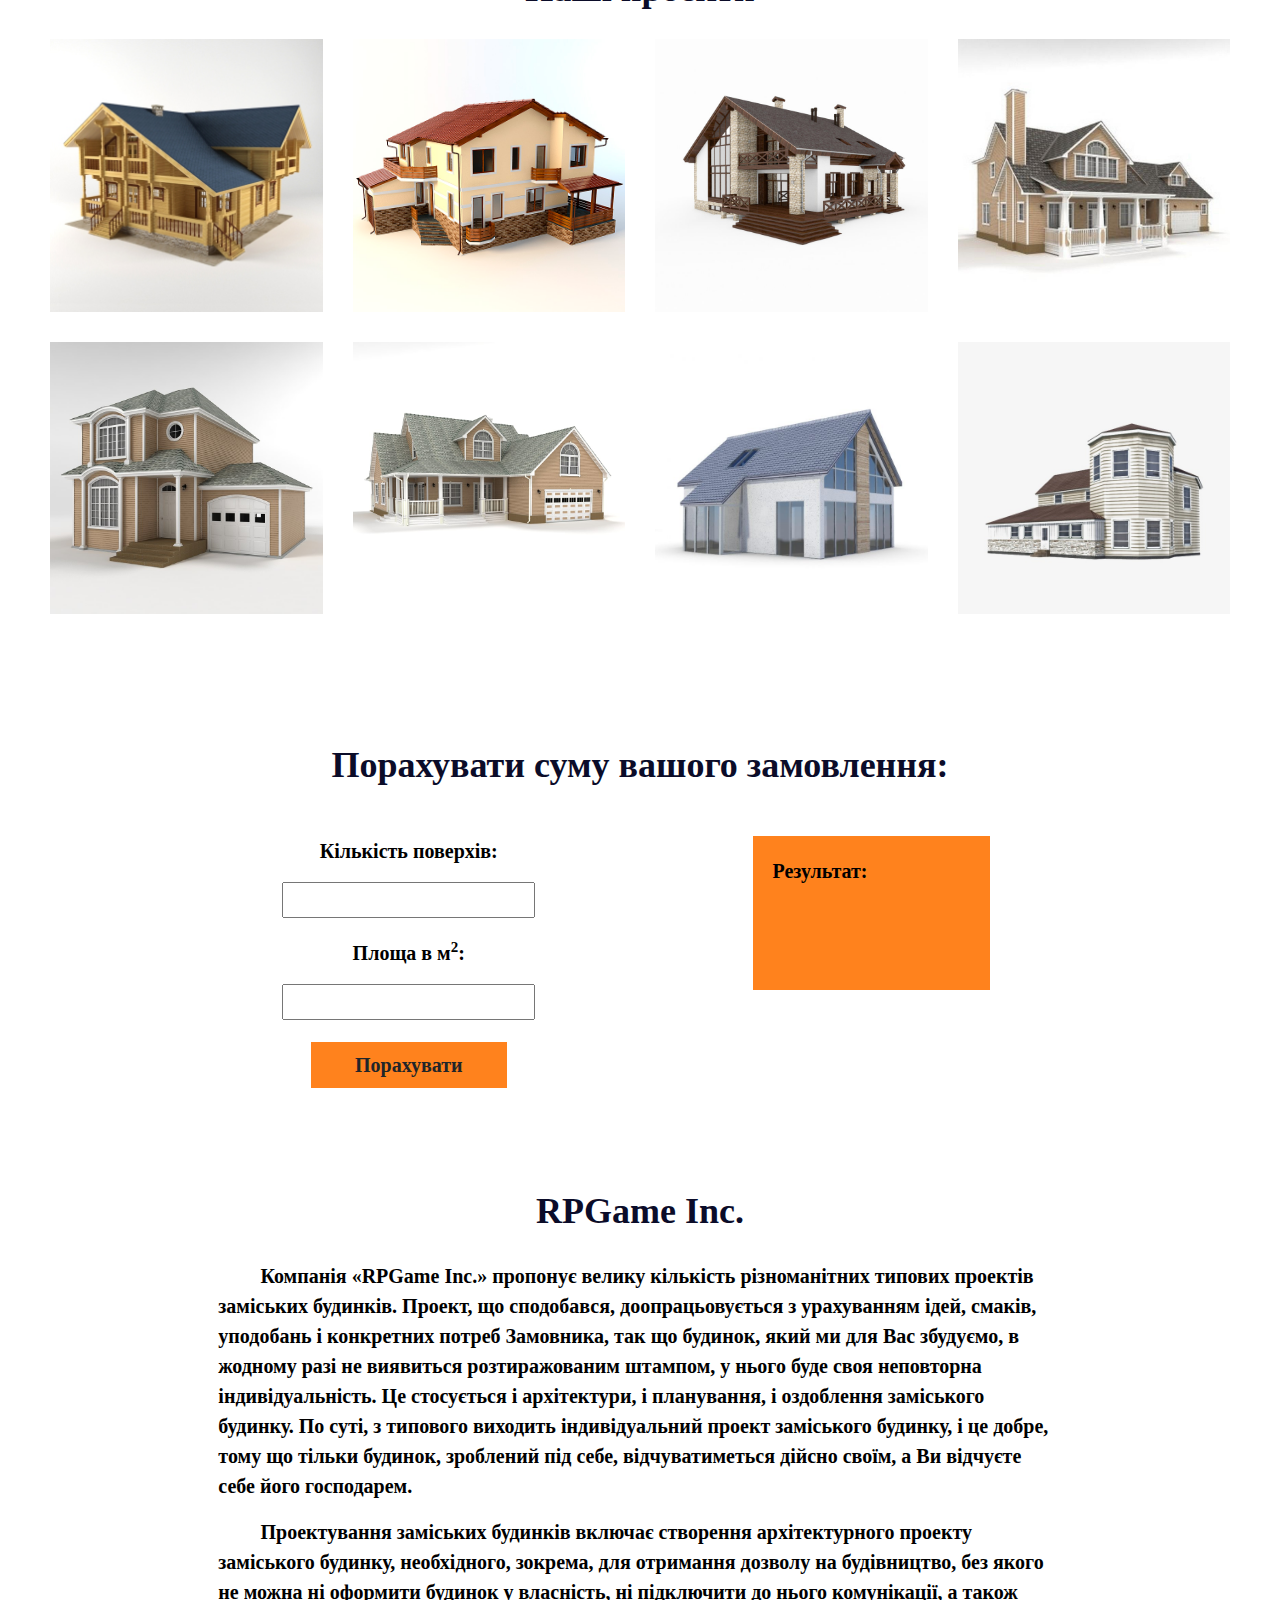
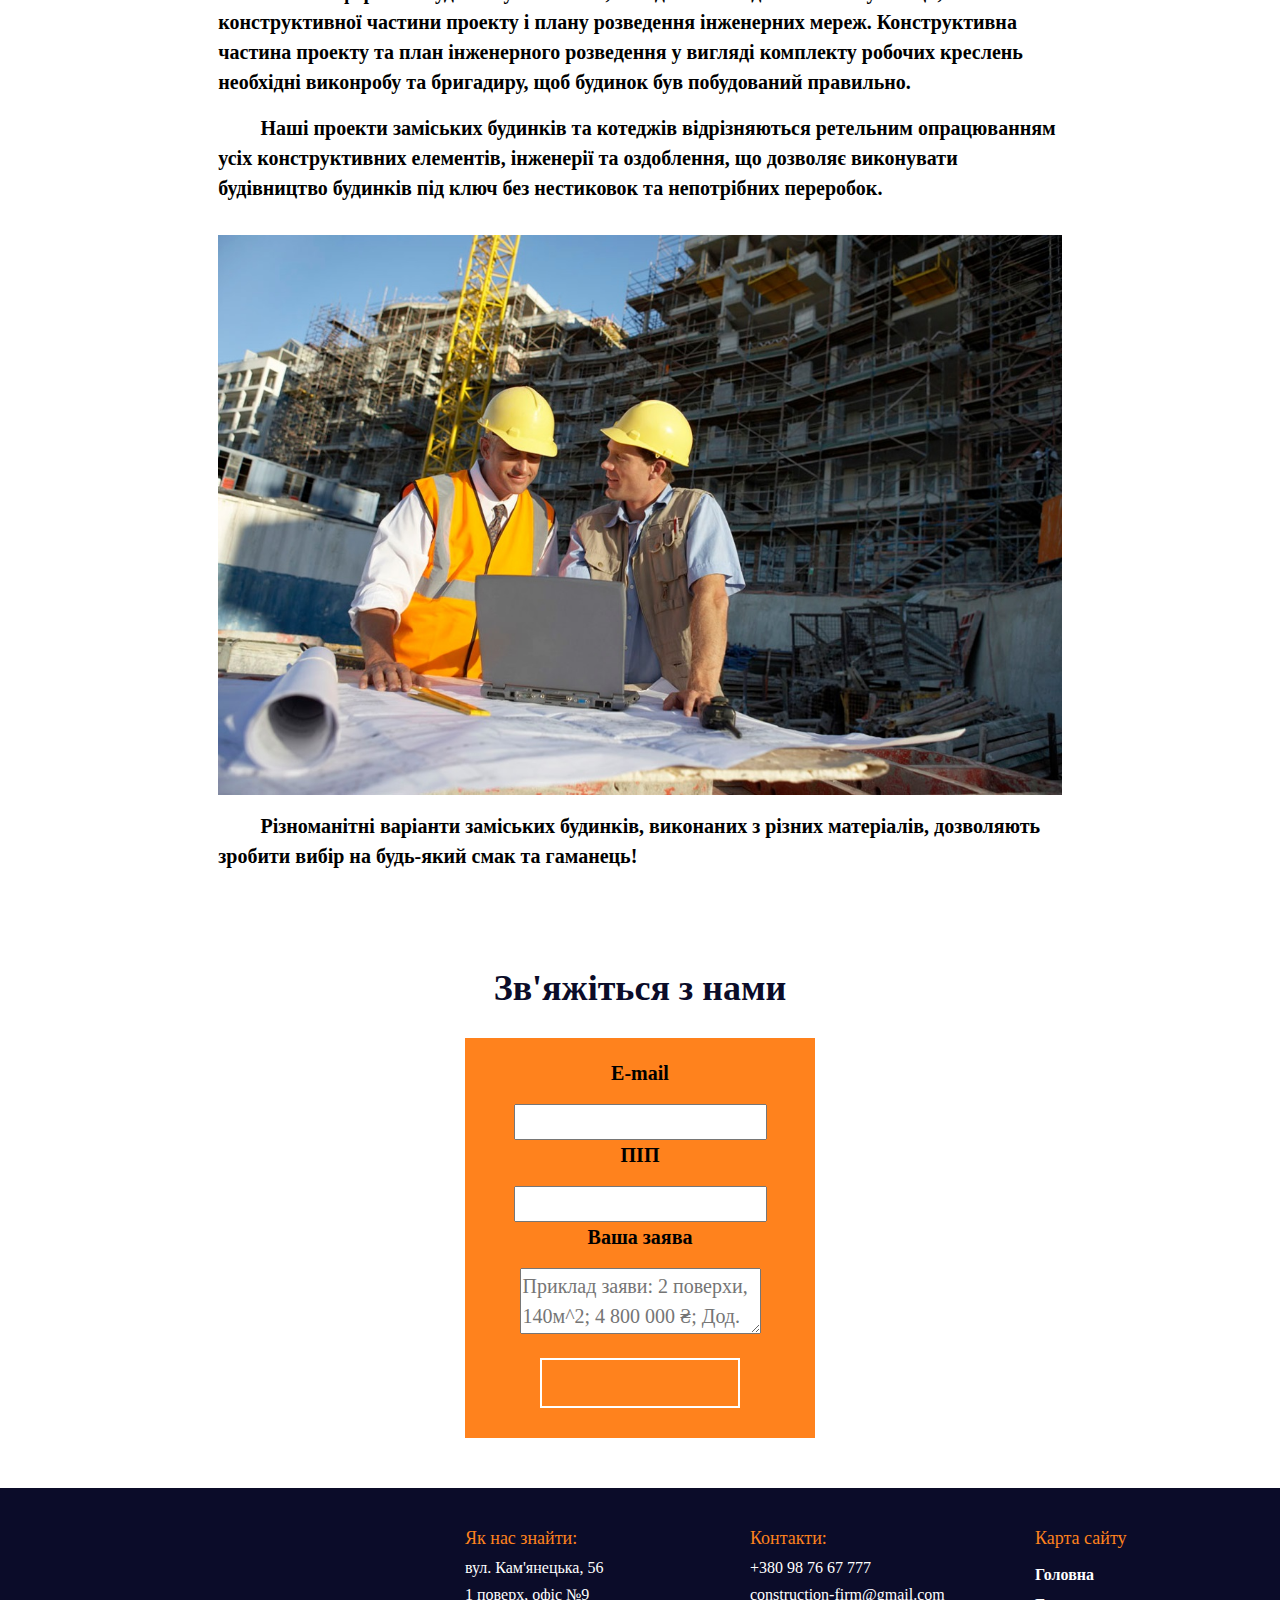
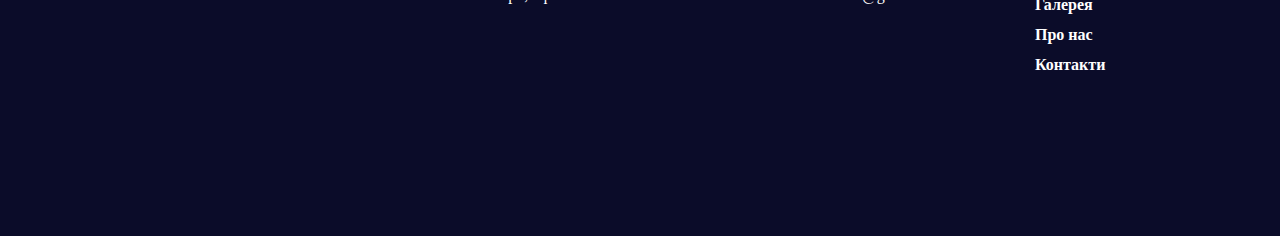
==== commit b222f717: "Add files via upload" ====
--- a/index.html
+++ b/index.html
@@ -15,7 +15,7 @@
 		<div class="container">
 			<div class="row text-center">
 					<div class="col-md-4">
-						<a class="menu" href="index.html"><img src="img/logo.png" width="107" height="92" alt="Logo - construction-firm"></a>
+						<a class="menu" href="index.html"><img src="img/new-logo.png" width="107" height="92" alt="Logo - construction-firm"></a>
 					</div>
 					<div class="col-md-2">
 						<a class="menu" href="#galery">Галерея</a>
@@ -86,7 +86,7 @@
 			<div class="row">
 			
 				<div class="col-md-5 offset-md-2">
-					<div><img class="img-fluid" id="pros-pic" src="img/house.png" alt="pic"></div>
+					<div><img class="img-fluid" id="pros-pic" src="img/or-house.png" alt="pic"></div>
 					
 				</div>
 
--- a/css/style.css
+++ b/css/style.css
@@ -1,10 +1,10 @@
 /* General things */
 header{
-	background-color: #4ba32f;
-	line-height: 70px;
+	background-color: #ff821d;
+	line-height: 85px;
 }
 a{
-	color: #0b0c29;
+	color: #e4e4e7;
 	font-family: Segoe UI;
 	font-size: 24px;
 	font-weight: bold;
@@ -27,7 +27,7 @@
 	overflow-x: hidden;
 }
 h5{
-	color: #4BA32F;
+	color: #ff821d;
 	font-family: Segoe UI;
 	font-size: 18px;
 }
@@ -66,7 +66,7 @@
 
 
 form{
-	background-color: #4ba32f;
+	background-color: #ff821d;
 	text-align: center;
 	height: 400px;
 	padding: 20px;
@@ -74,8 +74,8 @@
 .submit {
 	height: 50px;
 	width: 200px;
-	background-color: #2375bd;
-	border: solid 2px #0b0c29;
+	background-color: #ff821d;
+	border: solid 2px #ffffff;
 	border-radius: 0;
 }
 .submit:hover{
@@ -134,7 +134,7 @@
 }
 
 .output{
-	background-color: #4ba32f;
+	background-color: #ff821d;
 	padding: 20px 20px 30px 20px;
 }
 
